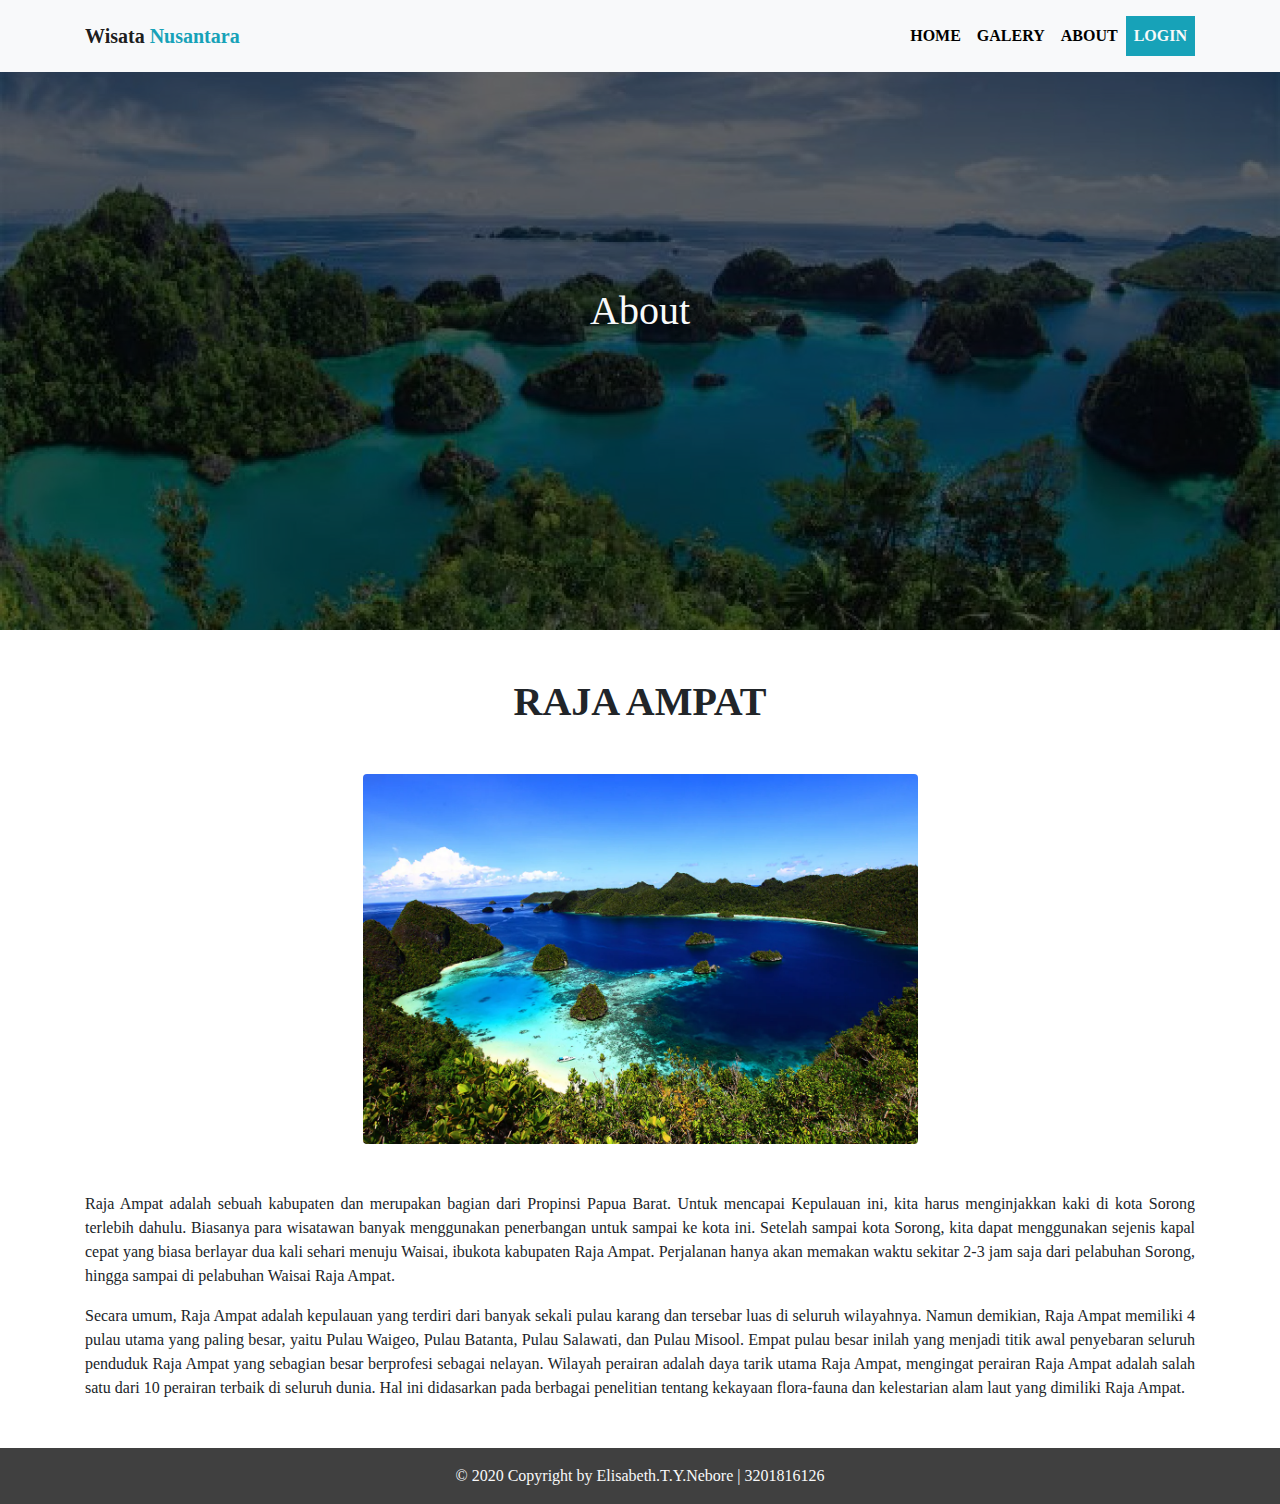
==== about.html @ 1f57ced1 "added new files" ====
<!DOCTYPE html>
<html lang="en">
<head>
	<title>UAS Desain Web</title>
	<link rel="stylesheet" type="text/css" href="css/bootstrap.min.css">
	<link rel="stylesheet" type="text/css" href="css/style.css">
	<meta charset="utf-8">
	<meta name="viewport" content="width=device-width, initial-scale=1.0">
	<script src="https://ajax.googleapis.com/ajax/libs/jquery/3.5.1/jquery.min.js"></script>
  	<script src="https://cdnjs.cloudflare.com/ajax/libs/popper.js/1.16.0/umd/popper.min.js"></script>
</head>
<body>
	<nav class="navbar navbar-expand-md fixed-top navbar-light bg-light py-3">
		<div class="container">
			<a class="navbar-brand font-weight-bold" href="index.html">Wisata<span class="text-info"> Nusantara</span></a>
			 <button class="navbar-toggler" type="button" data-toggle="collapse" data-target="#menu">
   			 <span class="navbar-toggler-icon"></span>
  			 </button>
 		<div class="collapse navbar-collapse navbar-right" id="menu">
				<ul class="navbar-nav nav-fill text-uppercase font-weight-bold">
					<li class="nav-item">
					<a class="nav-link" href="index.html">Home</a>
					</li>
					<li class="nav-item">
					<a class="nav-link" href="galery.html">galery</a>
					</li>
					<li class="nav-item">
					<a class="nav-link" href="about.html">About</a>
					</li>
					<li class="nav-item">
					<a class="nav-link active text-light" href="login.html">Login</a>	
					</li>
				</ul>
			</div>
		</div>
	</nav>
	<header class="bg-header">
 		 <div class="container-fluid h-100 box">
    		<div class="row h-100 align-items-center">
      			<div class="col-12 text-center text-light">
        			<h1 class="font-weight-light"><strong>About</strong></h1>
      			</div>
    		</div>
    	</div>
 	 </header>
 	 <div class="container mt-5 mb-5">
 	 	<h1 class="text-center text-uppercase font-weight-bold">raja ampat</h1>
 	 	<img src="img/about.jpg" class="rounded mx-auto d-block mt-5 w-50">
 	 	<p class="text-justify mt-5">Raja Ampat adalah sebuah kabupaten dan merupakan bagian dari Propinsi Papua Barat. Untuk mencapai Kepulauan ini, kita harus menginjakkan kaki di kota Sorong terlebih dahulu. Biasanya para wisatawan banyak menggunakan penerbangan untuk sampai ke kota ini. Setelah sampai kota Sorong, kita dapat menggunakan sejenis kapal cepat yang biasa berlayar dua kali sehari menuju Waisai, ibukota kabupaten Raja Ampat. Perjalanan hanya akan memakan waktu sekitar 2-3 jam saja dari pelabuhan Sorong, hingga sampai di pelabuhan Waisai Raja Ampat.</p>
 	 	<p class="text-justify mt-3">
		Secara umum, Raja Ampat adalah kepulauan yang terdiri dari banyak sekali pulau karang dan tersebar luas di seluruh wilayahnya. Namun demikian, Raja Ampat memiliki 4 pulau utama yang paling besar, yaitu Pulau Waigeo, Pulau Batanta, Pulau Salawati, dan Pulau Misool. Empat pulau besar inilah yang menjadi titik awal penyebaran seluruh penduduk Raja Ampat yang sebagian besar berprofesi sebagai nelayan. Wilayah perairan adalah daya tarik utama Raja Ampat, mengingat perairan Raja Ampat adalah salah satu dari 10 perairan terbaik di seluruh dunia. Hal ini didasarkan pada berbagai penelitian tentang kekayaan flora-fauna dan kelestarian alam laut yang dimiliki Raja Ampat.</p>
 	 	
 	 </div>
	<footer class="page-footer font-small bg-footer">
 		 <div class="footer-copyright text-center py-3 text-light">© 2020 Copyright by Elisabeth.T.Y.Nebore | 3201816126
  		</div>
	</footer>
	<script src="js/bootstrap.min.js"></script>
</body>
</html>
---- css/style.css ----
*{
	 margin: 0;
    padding: 0;
    font-family: "Segoe UI";
    box-sizing: border-box;
}
.navbar-nav {
	margin-left: auto;
}
.navbar-light .navbar-nav .nav-link {
    color: black;
}

.navbar-light .navbar-nav .nav-link:hover{
	background-color: #17a2b8;
	color : white;
}
.active{
	background-color: #17a2b8;
}
.bg-header {
	max-width: 100%;
  height: 70vh;
  background-image: url('../img/header-bg.jpg');
  background-size: cover;
  background-position: center;
  background-repeat: no-repeat;
}
.box{
	background:rgba(0, 0, 0, 0.6);
}
.card a:hover{
  opacity: 0.8;
  text-decoration: none;
}

.bg-header hr{
	background-color: white;
	width: 300px;
	margin-left: 510px;
	margin-right: 510px;
}

.bg-footer{
  background-color: #404040;
}
.card-container.card {
    max-width: 400px;
    padding: 40px 40px;
}

.btn {
    font-weight: 700;
    height: 36px;
    -moz-user-select: none;
    -webkit-user-select: none;
    user-select: none;
    cursor: default;
}


.card-login {
    background-color: #F7F7F7;
    padding: 20px 25px 30px;
    margin: 0 auto 25px;
    margin-top: 82px;
    -moz-border-radius: 2px;
    -webkit-border-radius: 2px;
    border-radius: 2px;
    -moz-box-shadow: 0px 2px 2px rgba(0, 0, 0, 0.3);
    -webkit-box-shadow: 0px 2px 2px rgba(0, 0, 0, 0.3);
    box-shadow: 0px 2px 2px rgba(0, 0, 0, 0.3);
}

.profile-img-card {
    width: 96px;
    height: 96px;
    margin: 0 auto 10px;
    display: block;
    -moz-border-radius: 50%;
    -webkit-border-radius: 50%;
    border-radius: 50%;
}

.profile-name-card {
    font-size: 16px;
    font-weight: bold;
    text-align: center;
    margin: 10px 0 0;
    min-height: 1em;
}

.reauth-email {
    display: block;
    color: #404040;
    line-height: 2;
    margin-bottom: 10px;
    font-size: 14px;
    text-align: center;
    overflow: hidden;
    text-overflow: ellipsis;
    white-space: nowrap;
    -moz-box-sizing: border-box;
    -webkit-box-sizing: border-box;
    box-sizing: border-box;
}

.form-signin #inputEmail,
.form-signin #inputPassword {
    direction: ltr;
    height: 44px;
    font-size: 16px;
}

.form-signin input[type=email],
.form-signin input[type=password],
.form-signin input[type=text],
.form-signin button {
    width: 100%;
    display: block;
    margin-bottom: 10px;
    z-index: 1;
    position: relative;
    -moz-box-sizing: border-box;
    -webkit-box-sizing: border-box;
    box-sizing: border-box;
}

.form-signin .form-control:focus {
    border-color: rgb(104, 145, 162);
    outline: 0;
    -webkit-box-shadow: inset 0 1px 1px rgba(0,0,0,.075),0 0 8px rgb(104, 145, 162);
    box-shadow: inset 0 1px 1px rgba(0,0,0,.075),0 0 8px rgb(104, 145, 162);
}

.btn.btn-signin {
    background-color: rgb(104, 145, 162);
    padding: 0px;
    font-weight: 700;
    font-size: 14px;
    height: 36px;
    -moz-border-radius: 3px;
    -webkit-border-radius: 3px;
    border-radius: 3px;
    border: none;
    -o-transition: all 0.218s;
    -moz-transition: all 0.218s;
    -webkit-transition: all 0.218s;
    transition: all 0.218s;
}

.btn.btn-signin:hover,
.btn.btn-signin:active,
.btn.btn-signin:focus {
    background-color: rgb(62, 81, 89);
}

.forgot-password {
    color: rgb(104, 145, 162);
}

.forgot-password:hover,
.forgot-password:active,
.forgot-password:focus{
    color: rgb(12, 97, 33);
}
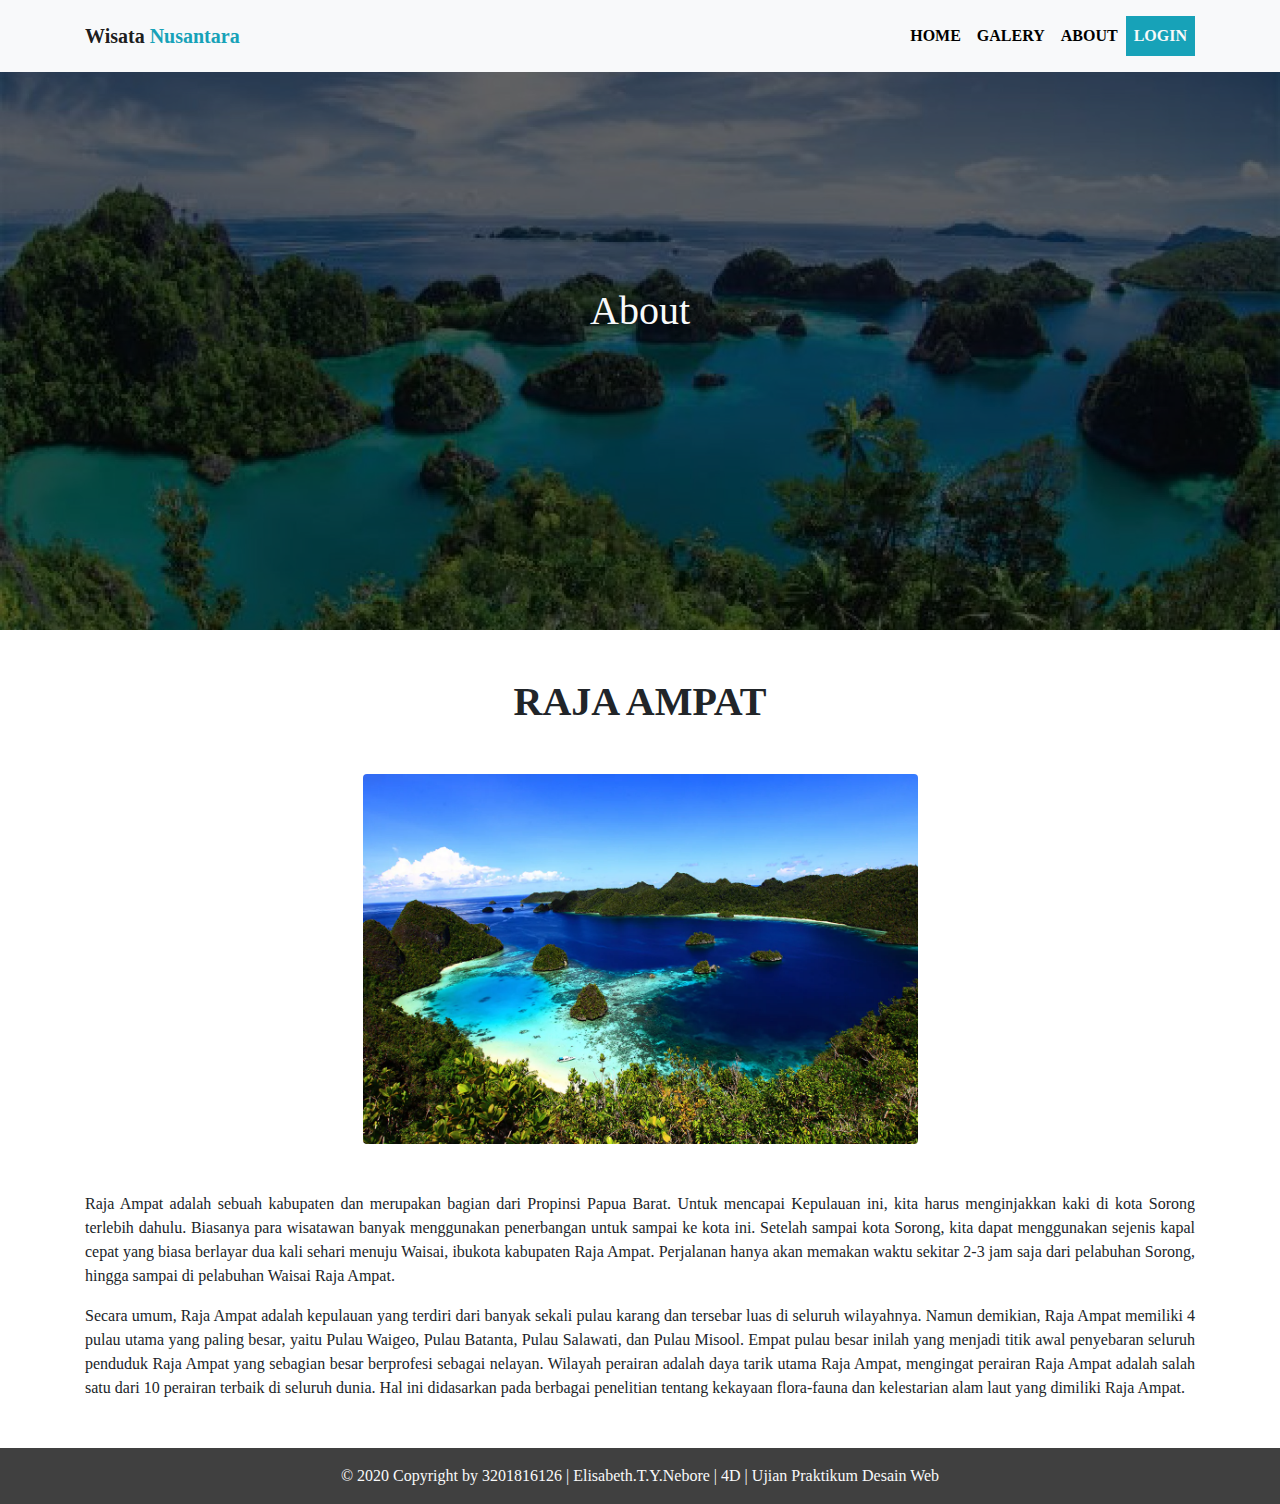
==== commit 93eb505c: "Update about.html" ====
--- a/about.html
+++ b/about.html
@@ -52,9 +52,9 @@
  	 	
  	 </div>
 	<footer class="page-footer font-small bg-footer">
- 		 <div class="footer-copyright text-center py-3 text-light">© 2020 Copyright by Elisabeth.T.Y.Nebore | 3201816126
+ 		 <div class="footer-copyright text-center py-3 text-light">© 2020 Copyright by 3201816126 | Elisabeth.T.Y.Nebore | 4D | Ujian Praktikum Desain Web
   		</div>
 	</footer>
 	<script src="js/bootstrap.min.js"></script>
 </body>
-</html>+</html>
